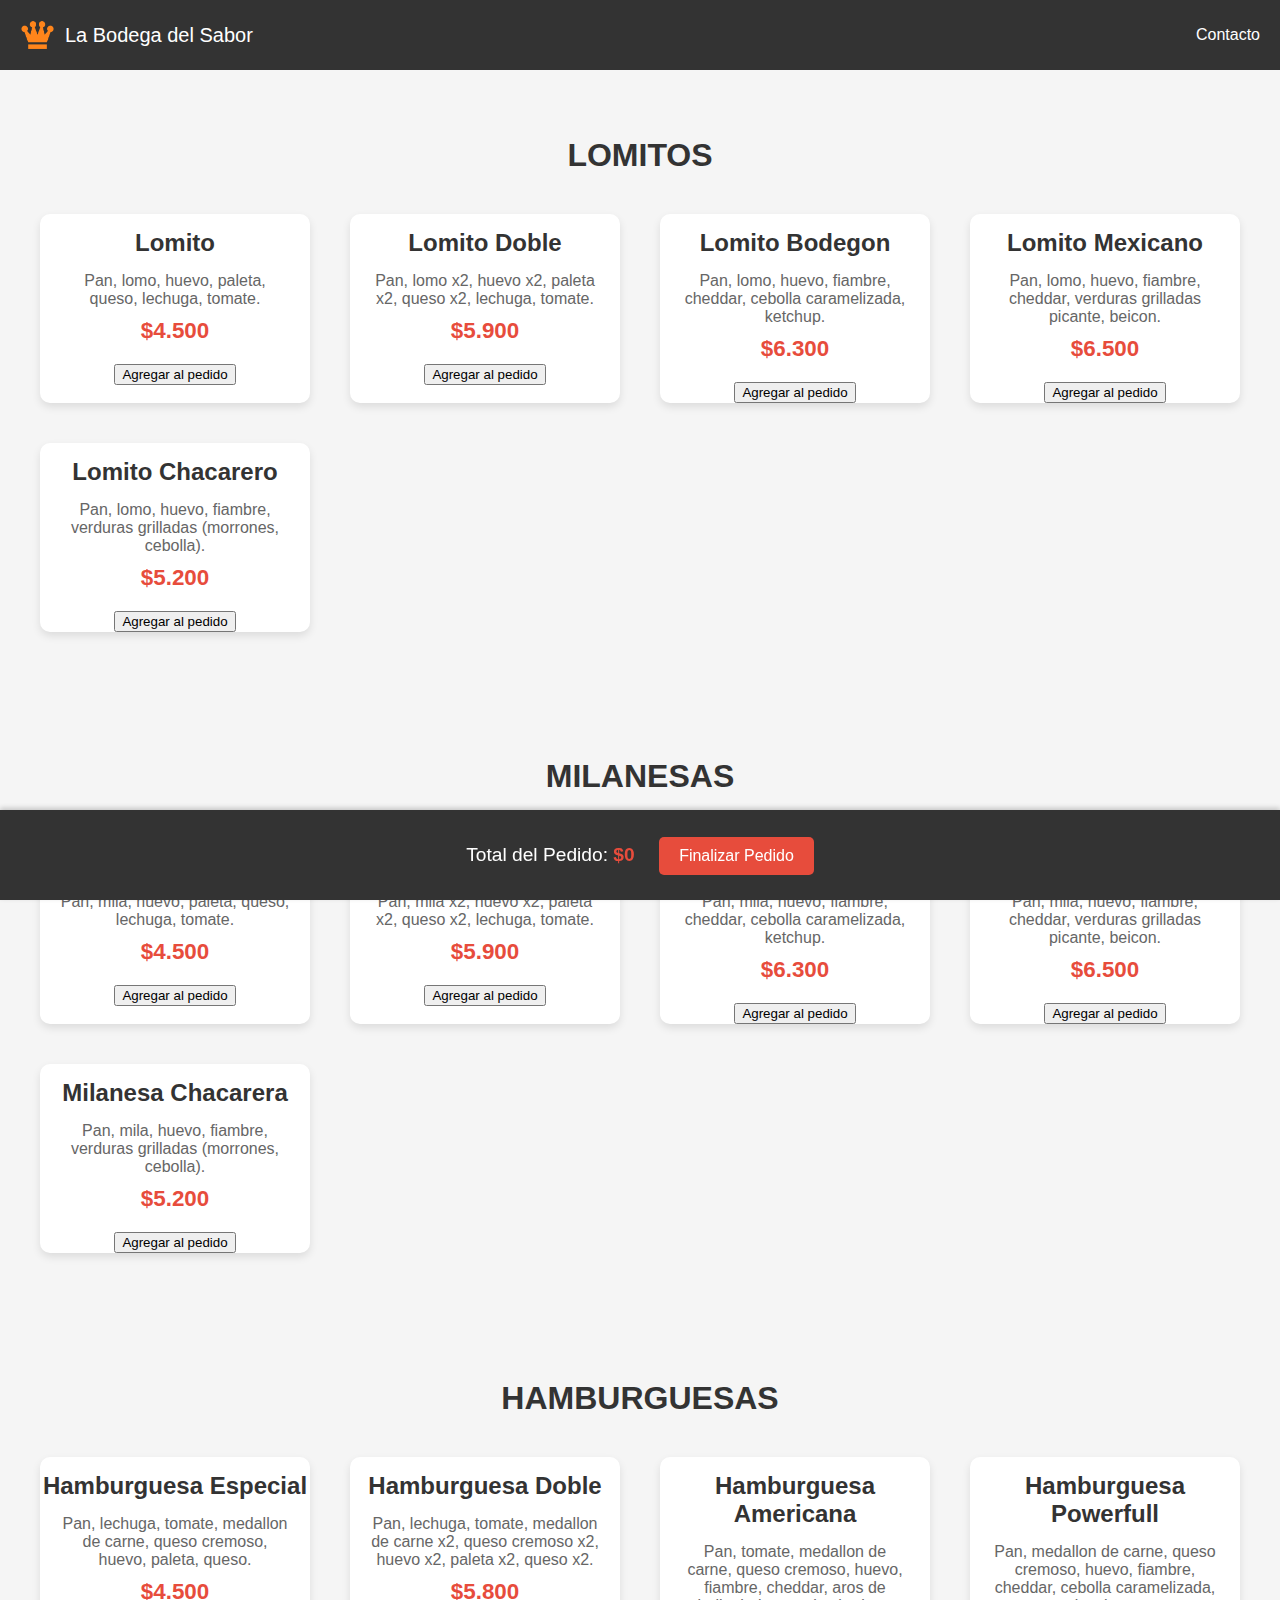
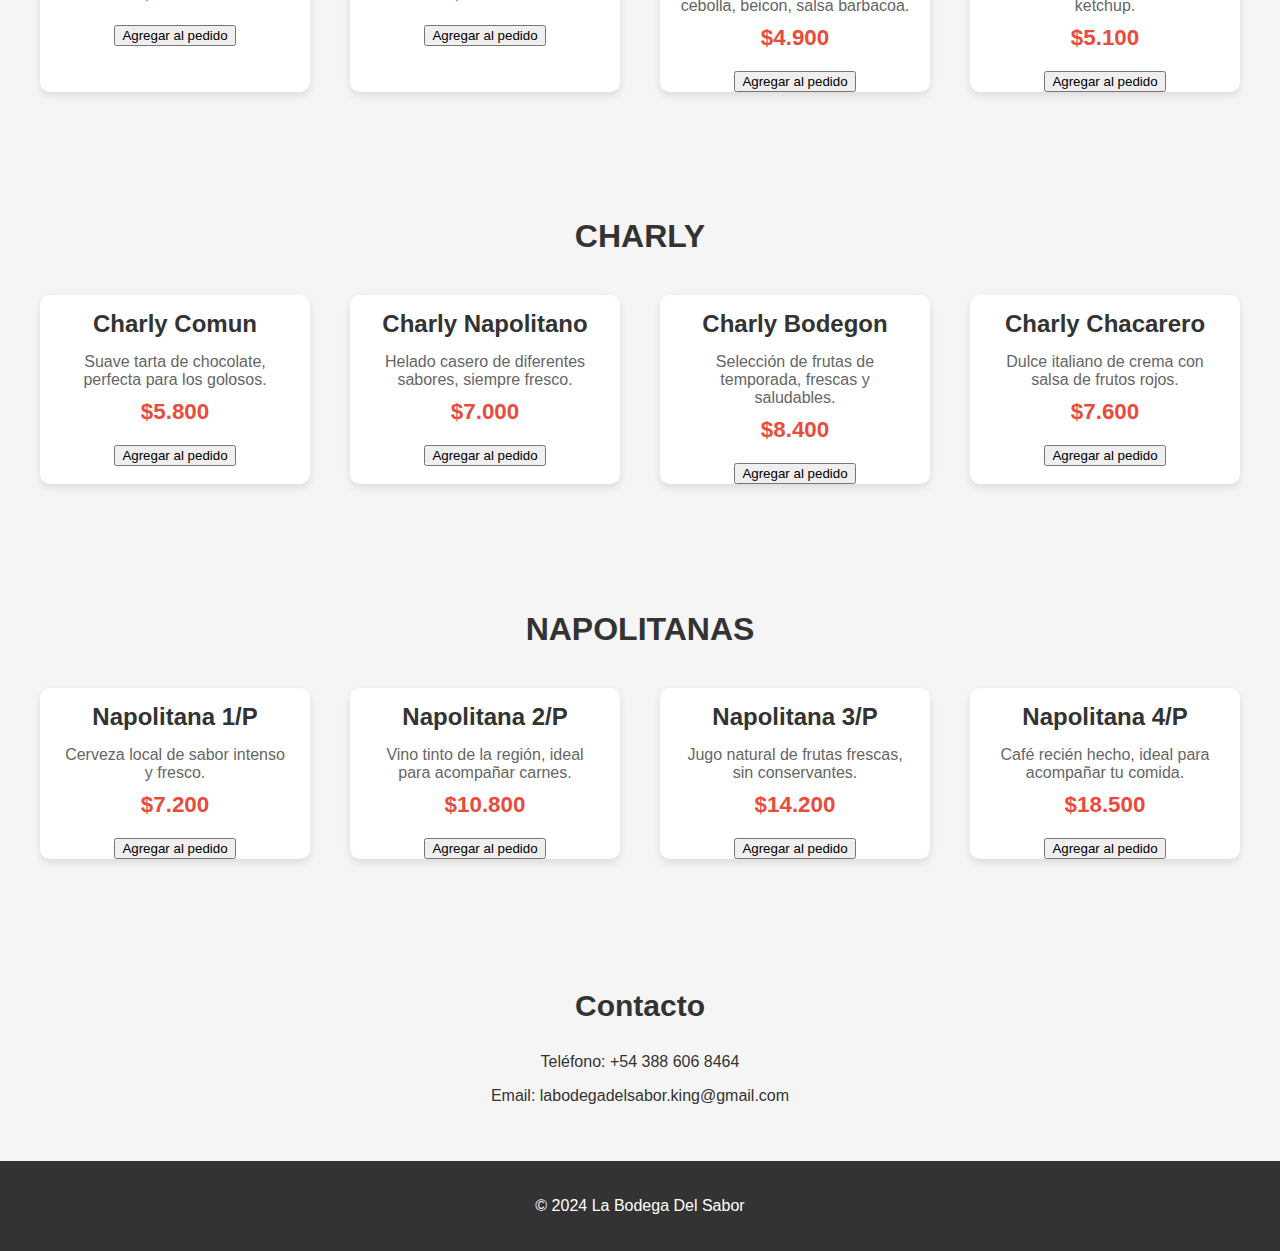
==== index.html @ e9a9b300 "Update index.html" ====
<!DOCTYPE html>
<html lang="es">
<head>
    <meta charset="UTF-8">
    <meta name="viewport" content="width=device-width, initial-scale=1.0">
    <title>La Bodega del Sabor</title>
    <link rel="stylesheet" href="styles.css">
    <link rel="icon" href="favicon-32x32.png" type="image/png">
</head>
<body>
    <header>
        <div style="display: flex; align-items: center;">
            <img src="logo.png" alt="Logo de La Bodega del Sabor" style="height: 30px; margin-right: 10px;">
            <span style="color: white; font-size: 20px;">La Bodega del Sabor</span>
        </div>
        <nav>
            <a href="#contacto">Contacto</a>
        </nav>
    </header>

    <section id="menu">
        <h2>LOMITOS</h2>
        <div class="menu-grid">
            <div class="menu-item">
                <a href="https://wa.link/ymgf7m" target="_blank">
                    <h3>Lomito</h3>
                    <p>Pan, lomo, huevo, paleta, queso, lechuga, tomate.</p>
                    <p class="price">$4.500</p>
                </a>
                <button class="add-to-order" data-price="4500">Agregar al pedido</button> <!-- Botón de agregar -->
            </div>
            <div class="menu-item">
                <a href="https://wa.link/ymgf7m" target="_blank">
                    <h3>Lomito Doble</h3>
                    <p>Pan, lomo x2, huevo x2, paleta x2, queso x2, lechuga, tomate.</p>
                    <p class="price">$5.900</p>
                </a>
                <button class="add-to-order" data-price="5900">Agregar al pedido</button> <!-- Botón de agregar -->
            </div>
            <div class="menu-item">
                <a href="https://wa.link/ymgf7m" target="_blank">
                    <h3>Lomito Bodegon</h3>
                    <p>Pan, lomo, huevo, fiambre, cheddar, cebolla caramelizada, ketchup.</p>
                    <p class="price">$6.300</p>
                </a>
                <button class="add-to-order" data-price="6300">Agregar al pedido</button> <!-- Botón de agregar -->
            </div>
            <div class="menu-item">
                <a href="https://wa.link/ymgf7m" target="_blank">
                    <h3>Lomito Mexicano</h3>
                    <p>Pan, lomo, huevo, fiambre, cheddar, verduras grilladas picante, beicon.</p>
                    <p class="price">$6.500</p>
                </a>
                <button class="add-to-order" data-price="6500">Agregar al pedido</button> <!-- Botón de agregar -->
            </div>
            <div class="menu-item">
                <a href="https://wa.link/ymgf7m" target="_blank">
                    <h3>Lomito Chacarero</h3>
                    <p>Pan, lomo, huevo, fiambre, verduras grilladas (morrones, cebolla).</p>
                    <p class="price">$5.200</p>
                </a>
                <button class="add-to-order" data-price="5200">Agregar al pedido</button> <!-- Botón de agregar -->
            </div>
        </div>
    </section>

    <section id="entrantes">
        <h2>MILANESAS</h2>
        <div class="menu-grid">
            <div class="menu-item">
                <a href="https://wa.link/ymgf7m" target="_blank">
                    <h3>Milanesa</h3>
                    <p>Pan, mila, huevo, paleta, queso, lechuga, tomate.</p>
                    <p class="price">$4.500</p>
                </a>
                <button class="add-to-order" data-price="4500">Agregar al pedido</button> <!-- Botón de agregar -->
            </div>
            <div class="menu-item">
                <a href="https://wa.link/ymgf7m" target="_blank">
                    <h3>Milanesa Doble</h3>
                    <p>Pan, mila x2, huevo x2, paleta x2, queso x2, lechuga, tomate.</p>
                    <p class="price">$5.900</p>
                </a>
                <button class="add-to-order" data-price="5900">Agregar al pedido</button> <!-- Botón de agregar -->
            </div>
            <div class="menu-item">
                <a href="https://wa.link/ymgf7m" target="_blank">
                    <h3>Milanesa Bodegon</h3>
                    <p>Pan, mila, huevo, fiambre, cheddar, cebolla caramelizada, ketchup.</p>
                    <p class="price">$6.300</p>
                </a>
                <button class="add-to-order" data-price="6300">Agregar al pedido</button> <!-- Botón de agregar -->
            </div>
            <div class="menu-item">
                <a href="https://wa.link/ymgf7m" target="_blank">
                    <h3>Milanesa Mexicana</h3>
                    <p>Pan, mila, huevo, fiambre, cheddar, verduras grilladas picante, beicon.</p>
                    <p class="price">$6.500</p>
                </a>
                <button class="add-to-order" data-price="6500">Agregar al pedido</button> <!-- Botón de agregar -->
            </div>
            <div class="menu-item">
                <a href="https://wa.link/ymgf7m" target="_blank">
                    <h3>Milanesa Chacarera</h3>
                    <p>Pan, mila, huevo, fiambre, verduras grilladas (morrones, cebolla).</p>
                    <p class="price">$5.200</p>
                </a>
                <button class="add-to-order" data-price="5200">Agregar al pedido</button> <!-- Botón de agregar -->
            </div>
        </div>
    </section>

    <section id="platos-principales">
        <h2>HAMBURGUESAS</h2>
        <div class="menu-grid">
            <div class="menu-item">
                <a href="https://wa.link/ymgf7m" target="_blank">
                    <h3>Hamburguesa Especial</h3>
                    <p>Pan, lechuga, tomate, medallon de carne, queso cremoso, huevo, paleta, queso.</p>
                    <p class="price">$4.500</p>
                </a>
                <button class="add-to-order" data-price="4500">Agregar al pedido</button> <!-- Botón de agregar -->
            </div>
            <div class="menu-item">
                <a href="https://wa.link/ymgf7m" target="_blank">
                    <h3>Hamburguesa Doble</h3>
                    <p>Pan, lechuga, tomate, medallon de carne x2, queso cremoso x2, huevo x2, paleta x2, queso x2.</p>
                    <p class="price">$5.800</p>
                </a>
                <button class="add-to-order" data-price="5800">Agregar al pedido</button> <!-- Botón de agregar -->
            </div>
            <div class="menu-item">
                <a href="https://wa.link/ymgf7m" target="_blank">
                    <h3>Hamburguesa Americana</h3>
                    <p>Pan, tomate, medallon de carne, queso cremoso, huevo, fiambre, cheddar, aros de cebolla, beicon, salsa barbacoa.</p>
                    <p class="price">$4.900</p>
                </a>
                <button class="add-to-order" data-price="4900">Agregar al pedido</button> <!-- Botón de agregar -->
            </div>
            <div class="menu-item">
                <a href="https://wa.link/ymgf7m" target="_blank">
                    <h3>Hamburguesa Powerfull</h3>
                    <p>Pan, medallon de carne, queso cremoso, huevo, fiambre, cheddar, cebolla caramelizada, ketchup.</p>
                    <p class="price">$5.100</p>
                </a>
                <button class="add-to-order" data-price="5100">Agregar al pedido</button> <!-- Botón de agregar -->
            </div>
        </div>
    </section>

    <section id="postres">
        <h2>CHARLY</h2>
        <div class="menu-grid">
            <div class="menu-item">
                <a href="https://wa.link/ymgf7m" target="_blank">
                    <h3>Charly Comun</h3>
                    <p>Suave tarta de chocolate, perfecta para los golosos.</p>
                    <p class="price">$5.800</p>
                </a>
                <button class="add-to-order" data-price="5800">Agregar al pedido</button> <!-- Botón de agregar -->
            </div>
            <div class="menu-item">
                <a href="https://wa.link/ymgf7m" target="_blank">
                    <h3>Charly Napolitano</h3>
                    <p>Helado casero de diferentes sabores, siempre fresco.</p>
                    <p class="price">$7.000</p>
                </a>
                <button class="add-to-order" data-price="7000">Agregar al pedido</button> <!-- Botón de agregar -->
            </div>
            <div class="menu-item">
                <a href="https://wa.link/ymgf7m" target="_blank">
                    <h3>Charly Bodegon</h3>
                    <p>Selección de frutas de temporada, frescas y saludables.</p>
                    <p class="price">$8.400</p>
                </a>
                <button class="add-to-order" data-price="8400">Agregar al pedido</button> <!-- Botón de agregar -->
            </div>
            <div class="menu-item">
                <a href="https://wa.link/ymgf7m" target="_blank">
                    <h3>Charly Chacarero</h3>
                    <p>Dulce italiano de crema con salsa de frutos rojos.</p>
                    <p class="price">$7.600</p>
                </a>
                <button class="add-to-order" data-price="7600">Agregar al pedido</button> <!-- Botón de agregar -->
            </div>
        </div>
    </section>

    <section id="bebidas">
        <h2>NAPOLITANAS</h2>
        <div class="menu-grid">
            <div class="menu-item">
                <a href="https://wa.link/ymgf7m" target="_blank">
                    <h3>Napolitana 1/P</h3>
                    <p>Cerveza local de sabor intenso y fresco.</p>
                    <p class="price">$7.200</p>
                </a>
                <button class="add-to-order" data-price="7200">Agregar al pedido</button> <!-- Botón de agregar -->
            </div>
            <div class="menu-item">
                <a href="https://wa.link/ymgf7m" target="_blank">
                    <h3>Napolitana 2/P</h3>
                    <p>Vino tinto de la región, ideal para acompañar carnes.</p>
                    <p class="price">$10.800</p>
                </a>
                <button class="add-to-order" data-price="10800">Agregar al pedido</button> <!-- Botón de agregar -->
            </div>
            <div class="menu-item">
                <a href="https://wa.link/ymgf7m" target="_blank">
                    <h3>Napolitana 3/P</h3>
                    <p>Jugo natural de frutas frescas, sin conservantes.</p>
                    <p class="price">$14.200</p>
                </a>
                <button class="add-to-order" data-price="14200">Agregar al pedido</button> <!-- Botón de agregar -->
            </div>
            <div class="menu-item">
                <a href="https://wa.link/ymgf7m" target="_blank">
                    <h3>Napolitana 4/P</h3>
                    <p>Café recién hecho, ideal para acompañar tu comida.</p>
                    <p class="price">$18.500</p>
                </a>
                <button class="add-to-order" data-price="18500">Agregar al pedido</button> <!-- Botón de agregar -->
            </div>
        </div>
    </section>

    <section class="contact-section" id="contacto">
        <h3 style="font-size: 30px;">Contacto</h3> <!-- Aumenté el tamaño aquí -->
        <p>Teléfono: <a href="tel:+543886068464">+54 388 606 8464</a></p>
        <p>Email: <a href="mailto:labodegadelsabor.king@gmail.com">labodegadelsabor.king@gmail.com</a></p>
    </section>
    
    <div id="order-bar">
    <p>Total del Pedido: <span id="order-total">$0</span></p>
    <button id="finalize-order">Finalizar Pedido</button>
</div>

    <footer>
        <p>&copy; 2024 La Bodega Del Sabor</p>
    </footer>

    <script>
    let total = 0; // Total inicial

    // Función para actualizar el total
    function updateTotal(amount) {
    total += amount;
    const orderTotal = document.getElementById('order-total');
    orderTotal.textContent = `$${total}`;
    
    // Agrega y remueve la clase highlight para la animación
    orderTotal.classList.add('highlight');
    setTimeout(() => {
        orderTotal.classList.remove('highlight');
    }, 500); // Duración de la animación
}

    // Escuchar clics en todos los botones de "Agregar al pedido"
    document.querySelectorAll('.add-to-order').forEach(button => {
        button.addEventListener('click', function() {
            const price = parseInt(this.getAttribute('data-price')); // Obtener el precio del producto
            updateTotal(price); // Actualizar el total
        });
    });

    // Finalizar pedido (redirigir a otra página o mostrar resumen)
    document.getElementById('finalize-order').addEventListener('click', function() {
        alert(`El total de tu pedido es $${total}. Redirigiendo a la página de finalización...`);
        // Aquí puedes redirigir a otra página para finalizar el pedido
        window.location.href = "finalizar_pedido.html"; // Redirige a la página de finalización
    });
</script>
</body>
</html>
---- styles.css ----
* {
    box-sizing: border-box; /* Incluye padding y margen en el ancho total */
}

body {
    font-family: 'Helvetica Neue', sans-serif;
    background-color: #f5f5f5;
    color: #333;
    margin: 0;
    padding: 0;
    overflow-x: hidden; /* Evita el desplazamiento horizontal */
}

header {
    display: flex;
    justify-content: space-between;
    align-items: center;
    background-color: #333;
    padding: 20px;
    color: #fff;
}

header .logo img {
    height: 60px;
}

nav a {
    color: white !important; 
    text-decoration: none;
}

nav ul {
    list-style: none;
    margin: 0;
    padding: 0;
}

nav ul li {
    display: inline;
    margin-left: 20px;
}

nav ul li a {
    color: white !important; 
    text-decoration: none; 
    font-size: 1.2em;
}

section {
    padding: 40px 20px;
    text-align: center;
}

a {
    color: #333 !important;
    text-decoration: none; 
}

h2 {
    font-size: 2em;
    margin-bottom: 20px;
    color: #333;
    text-transform: uppercase;
}

.menu-grid {
    display: grid;
    grid-template-columns: repeat(auto-fit, minmax(250px, 1fr));
    gap: 40px;
    padding: 20px;
}

.menu-item {
    background-color: #fff;
    border-radius: 10px;
    box-shadow: 0 4px 8px rgba(0, 0, 0, 0.1);
    overflow: hidden;
    transition: transform 0.3s;
}

.menu-item:hover {
    transform: translateY(-10px);
}

.menu-item img {
    max-width: 100%; /* Asegura que las imágenes no excedan el ancho de su contenedor */
    height: auto; /* Mantiene la proporción */
}

.menu-item h3 {
    font-size: 1.5em;
    margin: 15px 0;
    color: #333;
}

.menu-item p {
    font-size: 1em;
    color: #666;
    margin: 10px 20px;
}

.menu-item .price {
    font-size: 1.4em;
    font-weight: bold;
    color: #e74c3c;
    margin-bottom: 20px;
}

footer {
    background-color: #333;
    color: #fff;
    text-align: center;
    padding: 20px;
    position: relative;
    bottom: 0;
    width: 100%;
}

#order-bar {
    position: fixed;
    bottom: 0;
    left: 0;
    right: 0;
    background-color: #333;
    color: white;
    padding: 15px;
    text-align: center;
    box-shadow: 0 -2px 5px rgba(0, 0, 0, 0.2);
    z-index: 1000; /* Asegura que esté siempre visible */
}

#order-bar p {
    display: inline-block;
    margin-right: 20px;
    font-size: 1.2em;
}

#order-total {
    font-weight: bold;
    color: #e74c3c;
}

#finalize-order {
    background-color: #e74c3c;
    color: white;
    padding: 10px 20px;
    border: none;
    border-radius: 5px;
    cursor: pointer;
    font-size: 1em;
}

#finalize-order:hover {
    background-color: #c0392b;
}
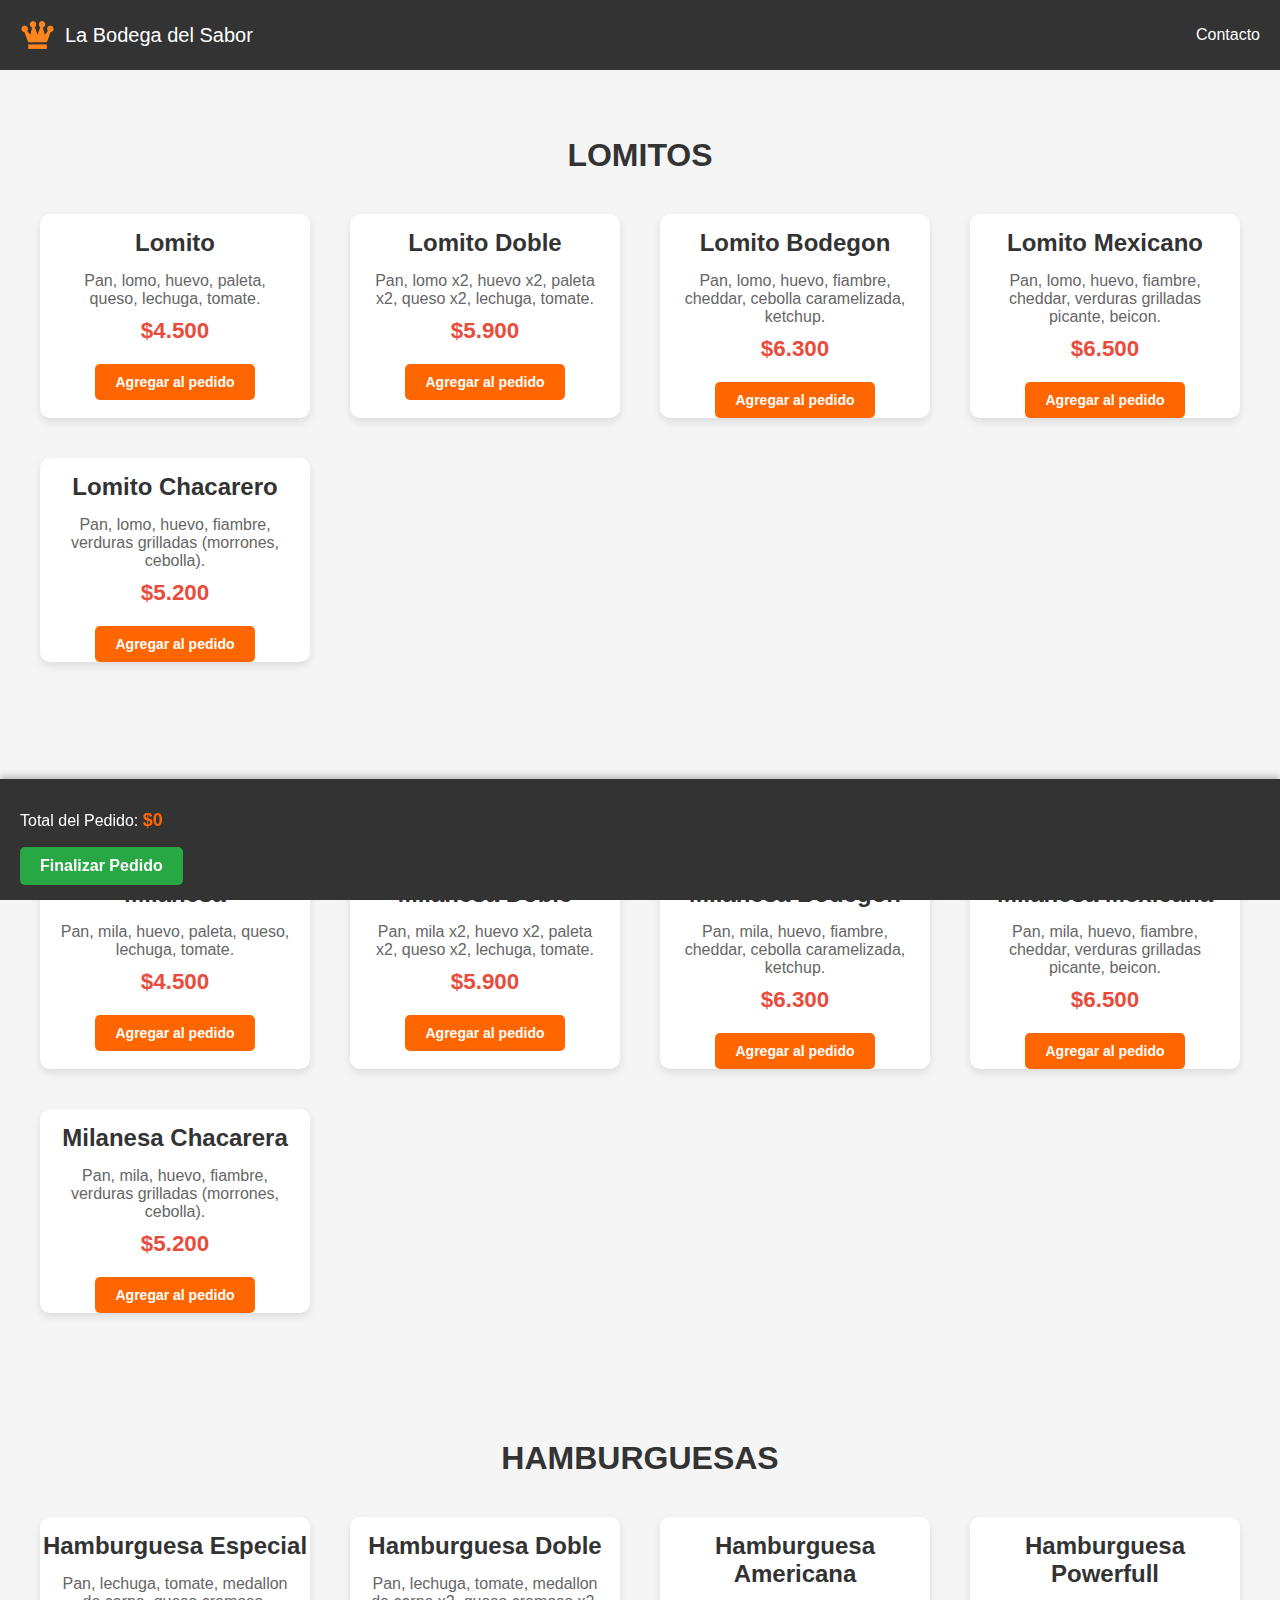
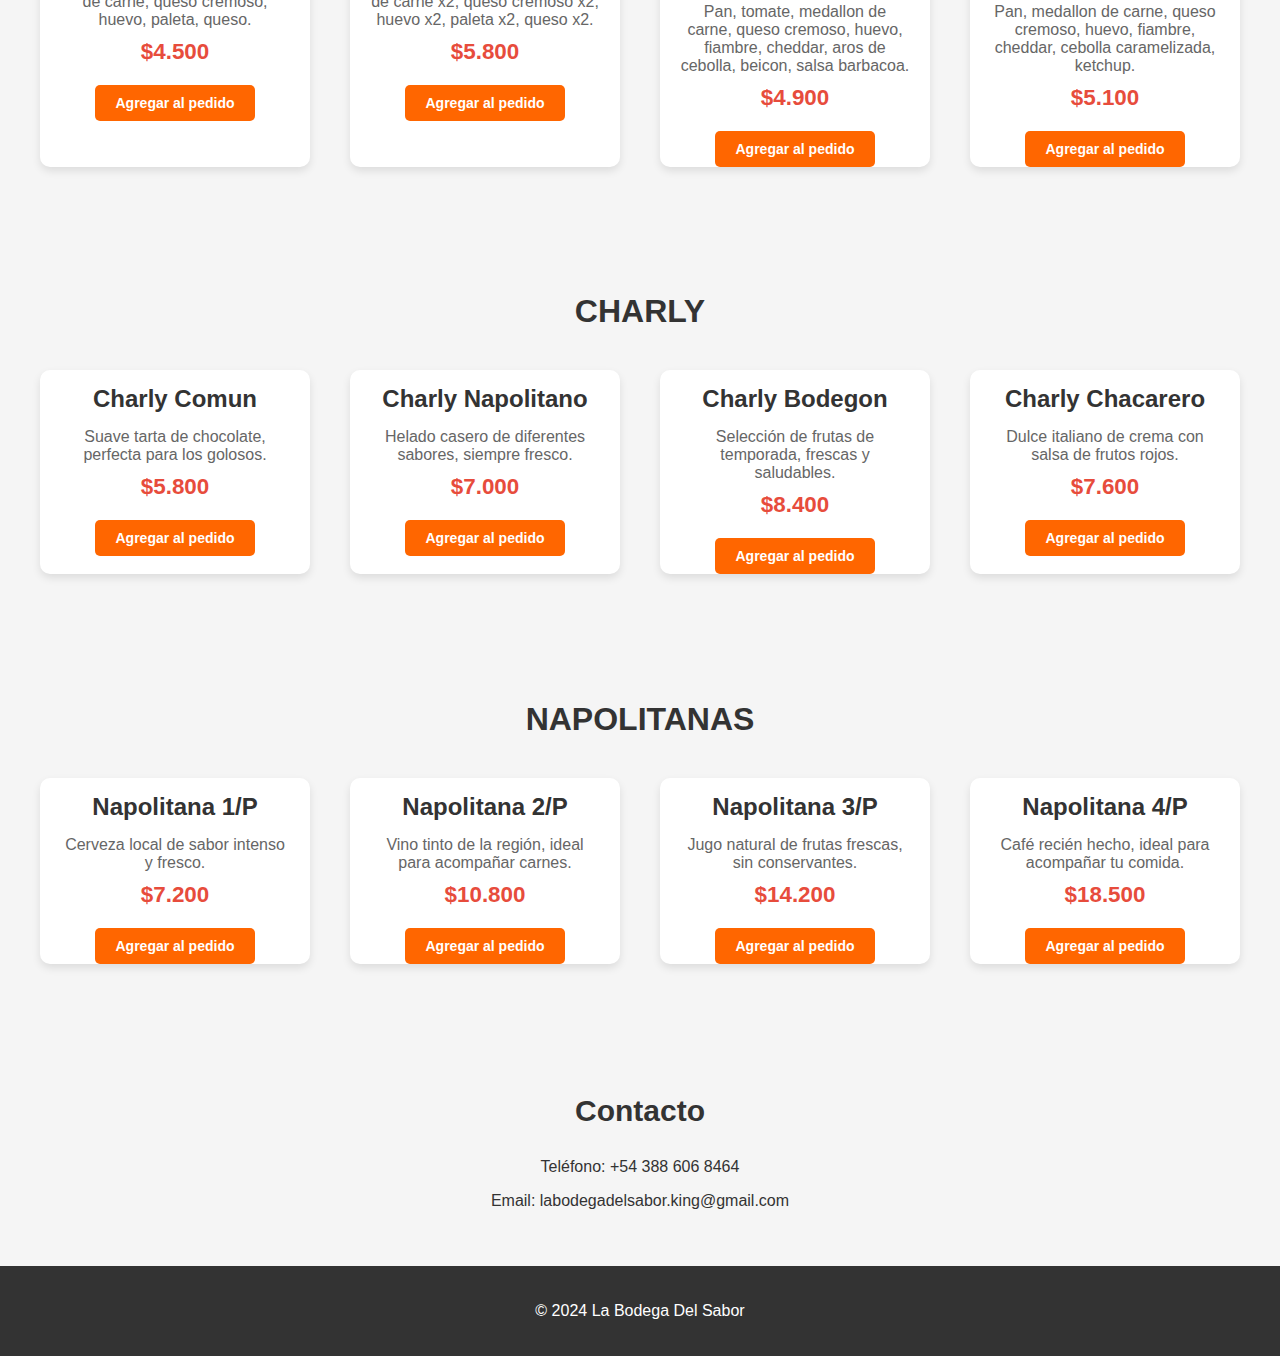
==== commit 6a5f16f1: "Update index.html" ====
--- a/index.html
+++ b/index.html
@@ -230,45 +230,85 @@
         <p>Email: <a href="mailto:labodegadelsabor.king@gmail.com">labodegadelsabor.king@gmail.com</a></p>
     </section>
     
+    <!-- Cuadro de resumen de pedido -->
     <div id="order-bar">
-    <p>Total del Pedido: <span id="order-total">$0</span></p>
-    <button id="finalize-order">Finalizar Pedido</button>
-</div>
+        <div id="order-summary">
+            <p>Total del Pedido: <span id="order-total">$0</span></p>
+            <button id="finalize-order">Finalizar Pedido</button>
+        </div>
+        <div id="order-details">
+            <ul id="order-items"></ul>
+        </div>
+    </div>
 
     <footer>
         <p>&copy; 2024 La Bodega Del Sabor</p>
     </footer>
 
     <script>
-    let total = 0; // Total inicial
-
-    // Función para actualizar el total
-    function updateTotal(amount) {
-    total += amount;
-    const orderTotal = document.getElementById('order-total');
-    orderTotal.textContent = `$${total}`;
-    
-    // Agrega y remueve la clase highlight para la animación
-    orderTotal.classList.add('highlight');
-    setTimeout(() => {
-        orderTotal.classList.remove('highlight');
-    }, 500); // Duración de la animación
-}
-
-    // Escuchar clics en todos los botones de "Agregar al pedido"
-    document.querySelectorAll('.add-to-order').forEach(button => {
-        button.addEventListener('click', function() {
-            const price = parseInt(this.getAttribute('data-price')); // Obtener el precio del producto
-            updateTotal(price); // Actualizar el total
+    let total = 0;
+        let orderItems = [];
+
+        function updateTotal() {
+            const orderTotal = document.getElementById('order-total');
+            orderTotal.textContent = `$${total}`;
+            orderTotal.classList.add('highlight');
+            setTimeout(() => {
+                orderTotal.classList.remove('highlight');
+            }, 500);
+        }
+
+        function addItemToOrder(name, price) {
+            const item = { name, price };
+            orderItems.push(item);
+            total += price;
+            updateTotal();
+            renderOrderItems();
+        }
+
+        function renderOrderItems() {
+            const orderList = document.getElementById('order-items');
+            orderList.innerHTML = '';
+            orderItems.forEach((item, index) => {
+                const listItem = document.createElement('li');
+                listItem.textContent = `${item.name} - $${item.price}`;
+                
+                const removeButton = document.createElement('button');
+                removeButton.textContent = 'Eliminar';
+                removeButton.className = 'remove-item';
+                removeButton.addEventListener('click', () => {
+                    removeItemFromOrder(index);
+                });
+
+                listItem.appendChild(removeButton);
+                orderList.appendChild(listItem);
+            });
+        }
+
+        function removeItemFromOrder(index) {
+            const removedItem = orderItems.splice(index, 1)[0];
+            total -= removedItem.price;
+            updateTotal();
+            renderOrderItems();
+        }
+
+        document.querySelectorAll('.add-to-order').forEach(button => {
+            button.addEventListener('click', function() {
+                const name = this.getAttribute('data-name');
+                const price = parseInt(this.getAttribute('data-price'));
+                addItemToOrder(name, price);
+            });
         });
-    });
-
-    // Finalizar pedido (redirigir a otra página o mostrar resumen)
-    document.getElementById('finalize-order').addEventListener('click', function() {
-        alert(`El total de tu pedido es $${total}. Redirigiendo a la página de finalización...`);
-        // Aquí puedes redirigir a otra página para finalizar el pedido
-        window.location.href = "finalizar_pedido.html"; // Redirige a la página de finalización
-    });
+
+        const orderBar = document.getElementById('order-bar');
+        orderBar.addEventListener('click', function() {
+            orderBar.classList.toggle('expanded');
+        });
+
+        document.getElementById('finalize-order').addEventListener('click', function() {
+            alert(`El total de tu pedido es $${total}. Redirigiendo a la página de finalización...`);
+            window.location.href = "finalizar_pedido.html";
+        });
 </script>
 </body>
 </html>
--- a/styles.css
+++ b/styles.css
@@ -119,37 +119,64 @@
 #order-bar {
     position: fixed;
     bottom: 0;
-    left: 0;
-    right: 0;
-    background-color: #333;
-    color: white;
-    padding: 15px;
-    text-align: center;
-    box-shadow: 0 -2px 5px rgba(0, 0, 0, 0.2);
-    z-index: 1000; /* Asegura que esté siempre visible */
-}
-
-#order-bar p {
-    display: inline-block;
-    margin-right: 20px;
-    font-size: 1.2em;
+    width: 100%;
+    background-color: #333; /* Fondo oscuro */
+    color: #fff; /* Texto claro */
+    display: flex;
+    justify-content: space-between;
+    align-items: center;
+    padding: 15px 20px;
+    font-size: 16px;
+    box-shadow: 0 -4px 6px rgba(0, 0, 0, 0.2);
+    z-index: 1000;
 }
 
 #order-total {
     font-weight: bold;
-    color: #e74c3c;
+    font-size: 18px;
+    color: #ff6600; /* Color llamativo */
 }
 
 #finalize-order {
-    background-color: #e74c3c;
+    background-color: #28a745; /* Color verde para indicar acción positiva */
     color: white;
+    border: none;
     padding: 10px 20px;
-    border: none;
+    font-size: 16px;
+    font-weight: bold;
     border-radius: 5px;
     cursor: pointer;
-    font-size: 1em;
+    transition: background-color 0.3s ease, transform 0.2s ease;
 }
 
 #finalize-order:hover {
-    background-color: #c0392b;
+    background-color: #218838; /* Más oscuro en hover */
+    transform: scale(1.05);
 }
+
+#finalize-order:active {
+    background-color: #1e7e34;
+    transform: scale(1);
+}
+
+.add-to-order {
+    background-color: #ff6600; /* Color atractivo y llamativo */
+    color: white;
+    border: none;
+    padding: 10px 20px;
+    font-size: 14px;
+    font-weight: bold;
+    border-radius: 5px;
+    cursor: pointer;
+    transition: background-color 0.3s ease, transform 0.2s ease;
+}
+
+.add-to-order:hover {
+    background-color: #ff4500; /* Color de hover */
+    transform: scale(1.05); /* Aumenta ligeramente el tamaño al pasar el mouse */
+}
+
+.add-to-order:active {
+    background-color: #e04e00; /* Color cuando está presionado */
+    transform: scale(1); /* Retorna al tamaño original */
+}
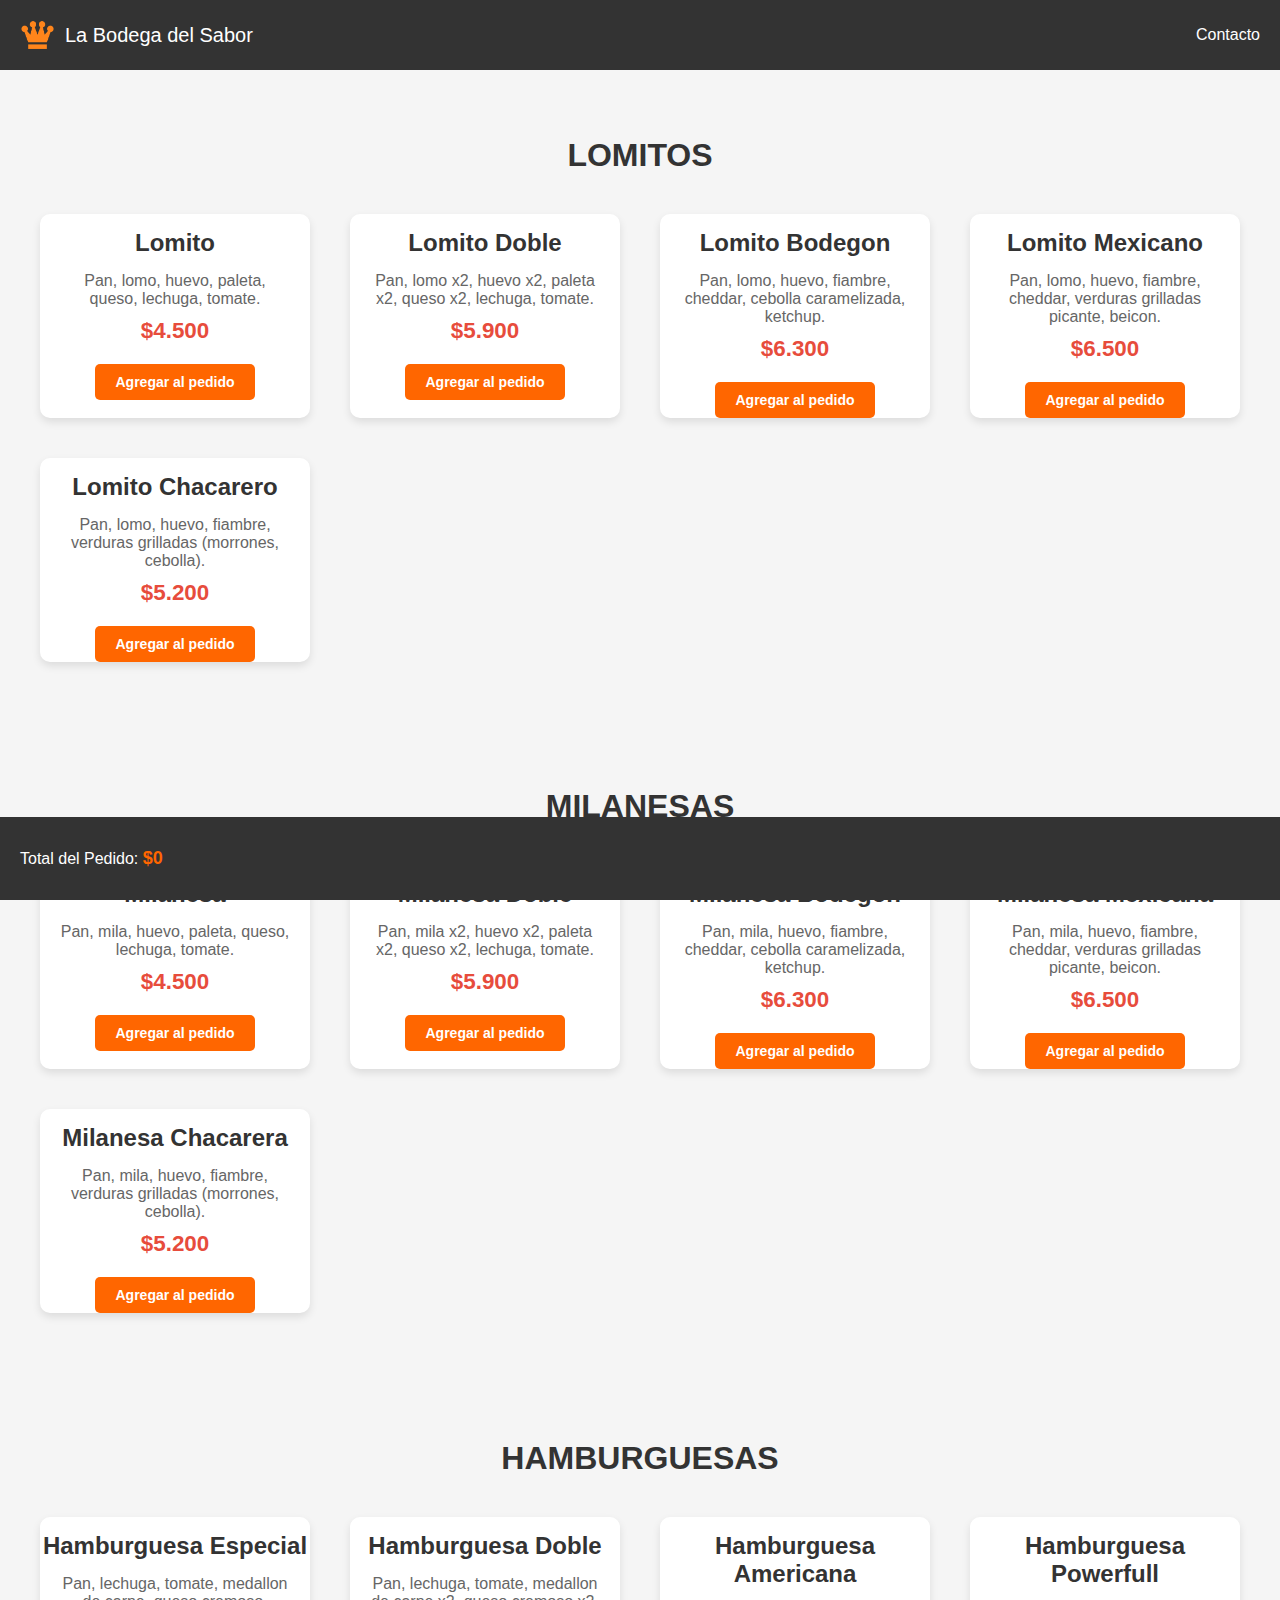
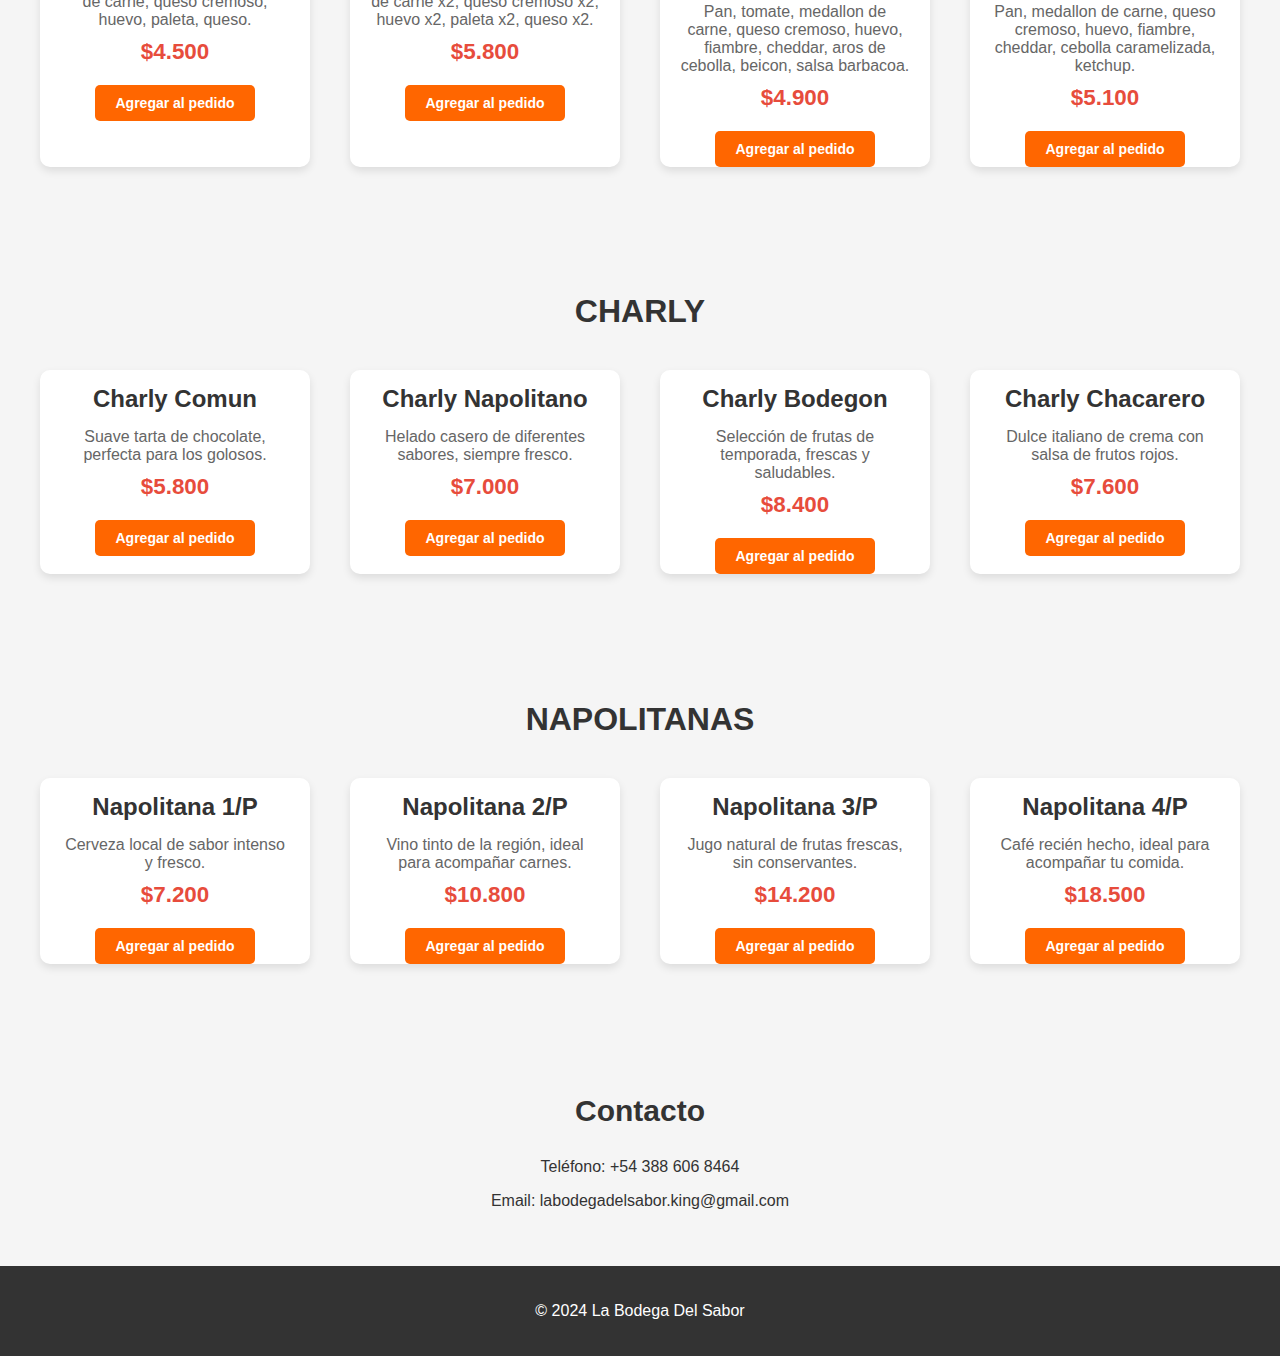
==== commit 86d85e32: "Update index.html" ====
--- a/index.html
+++ b/index.html
@@ -234,7 +234,6 @@
     <div id="order-bar">
         <div id="order-summary">
             <p>Total del Pedido: <span id="order-total">$0</span></p>
-            <button id="finalize-order">Finalizar Pedido</button>
         </div>
         <div id="order-details">
             <ul id="order-items"></ul>
@@ -250,12 +249,7 @@
         let orderItems = [];
 
         function updateTotal() {
-            const orderTotal = document.getElementById('order-total');
-            orderTotal.textContent = `$${total}`;
-            orderTotal.classList.add('highlight');
-            setTimeout(() => {
-                orderTotal.classList.remove('highlight');
-            }, 500);
+            document.getElementById('order-total').textContent = `$${total}`;
         }
 
         function addItemToOrder(name, price) {
@@ -304,11 +298,6 @@
         orderBar.addEventListener('click', function() {
             orderBar.classList.toggle('expanded');
         });
-
-        document.getElementById('finalize-order').addEventListener('click', function() {
-            alert(`El total de tu pedido es $${total}. Redirigiendo a la página de finalización...`);
-            window.location.href = "finalizar_pedido.html";
-        });
 </script>
 </body>
 </html>
--- a/styles.css
+++ b/styles.css
@@ -116,29 +116,34 @@
     width: 100%;
 }
 
+/* Estilo para el cuadro de resumen de pedido */
 #order-bar {
     position: fixed;
     bottom: 0;
     width: 100%;
-    background-color: #333; /* Fondo oscuro */
-    color: #fff; /* Texto claro */
+    background-color: #333;
+    color: #fff;
+    font-size: 16px;
+    z-index: 1000;
+    transition: height 0.3s ease;
+    cursor: pointer;
+}
+
+#order-summary {
     display: flex;
     justify-content: space-between;
     align-items: center;
     padding: 15px 20px;
-    font-size: 16px;
-    box-shadow: 0 -4px 6px rgba(0, 0, 0, 0.2);
-    z-index: 1000;
 }
 
 #order-total {
     font-weight: bold;
     font-size: 18px;
-    color: #ff6600; /* Color llamativo */
+    color: #ff6600;
 }
 
 #finalize-order {
-    background-color: #28a745; /* Color verde para indicar acción positiva */
+    background-color: #28a745;
     color: white;
     border: none;
     padding: 10px 20px;
@@ -150,7 +155,7 @@
 }
 
 #finalize-order:hover {
-    background-color: #218838; /* Más oscuro en hover */
+    background-color: #218838;
     transform: scale(1.05);
 }
 
@@ -159,8 +164,49 @@
     transform: scale(1);
 }
 
+#order-details {
+    display: none;
+    padding: 10px 20px;
+}
+
+#order-items {
+    list-style: none;
+    padding: 0;
+    margin: 0;
+}
+
+.remove-item {
+    margin-left: 10px;
+    background: #ff4500;
+    border: none;
+    color: white;
+    padding: 2px 6px;
+    border-radius: 3px;
+    cursor: pointer;
+}
+
+#order-bar.expanded {
+    height: 300px;
+    cursor: default;
+}
+
+#order-bar.expanded #order-details {
+    display: block;
+}
+
+/* Efecto de animación al actualizar el total */
+@keyframes highlight {
+    0% { color: #ff6600; transform: scale(1); }
+    50% { color: #ffcc00; transform: scale(1.1); }
+    100% { color: #ff6600; transform: scale(1); }
+}
+
+.highlight {
+    animation: highlight 0.5s ease;
+}
+/* Estilo para el botón de agregar al pedido */
 .add-to-order {
-    background-color: #ff6600; /* Color atractivo y llamativo */
+    background-color: #ff6600;
     color: white;
     border: none;
     padding: 10px 20px;
@@ -172,11 +218,11 @@
 }
 
 .add-to-order:hover {
-    background-color: #ff4500; /* Color de hover */
-    transform: scale(1.05); /* Aumenta ligeramente el tamaño al pasar el mouse */
+    background-color: #ff4500;
+    transform: scale(1.05);
 }
 
 .add-to-order:active {
-    background-color: #e04e00; /* Color cuando está presionado */
-    transform: scale(1); /* Retorna al tamaño original */
-}
+    background-color: #e04e00;
+    transform: scale(1);
+}
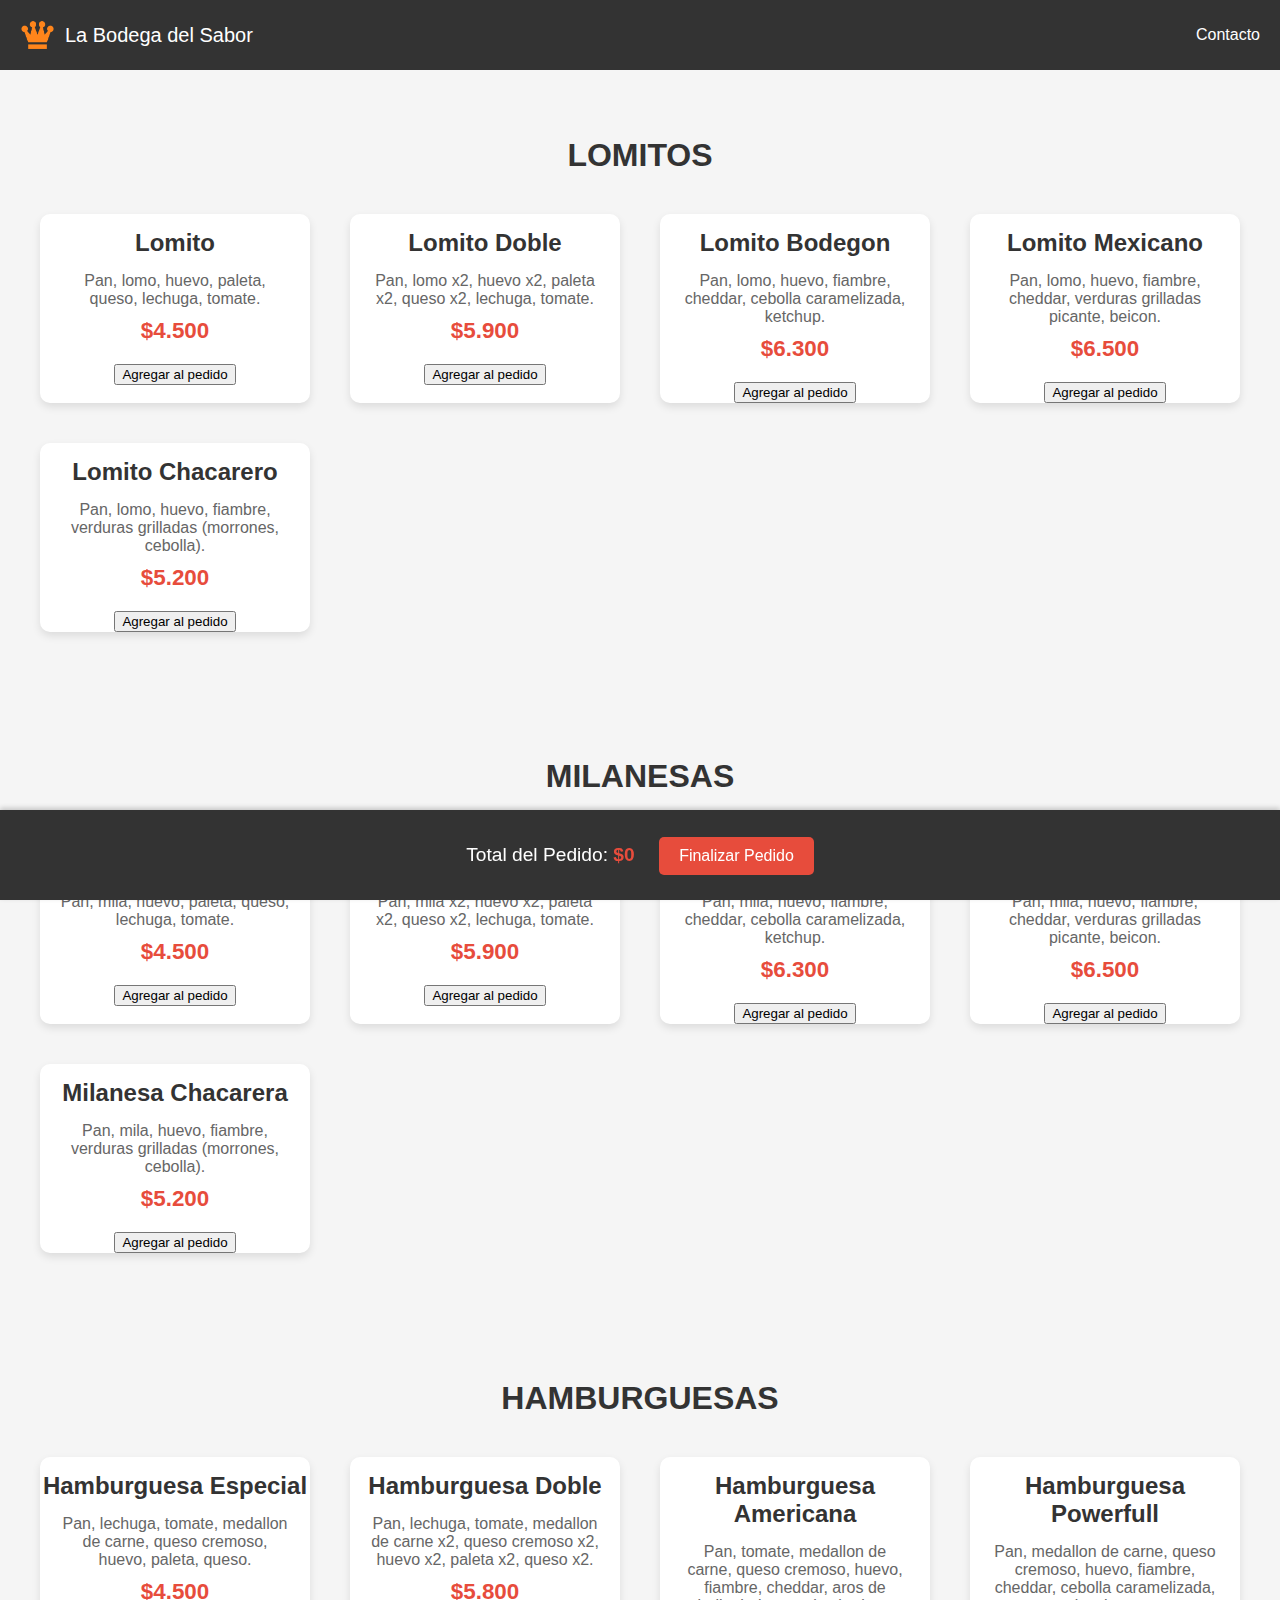
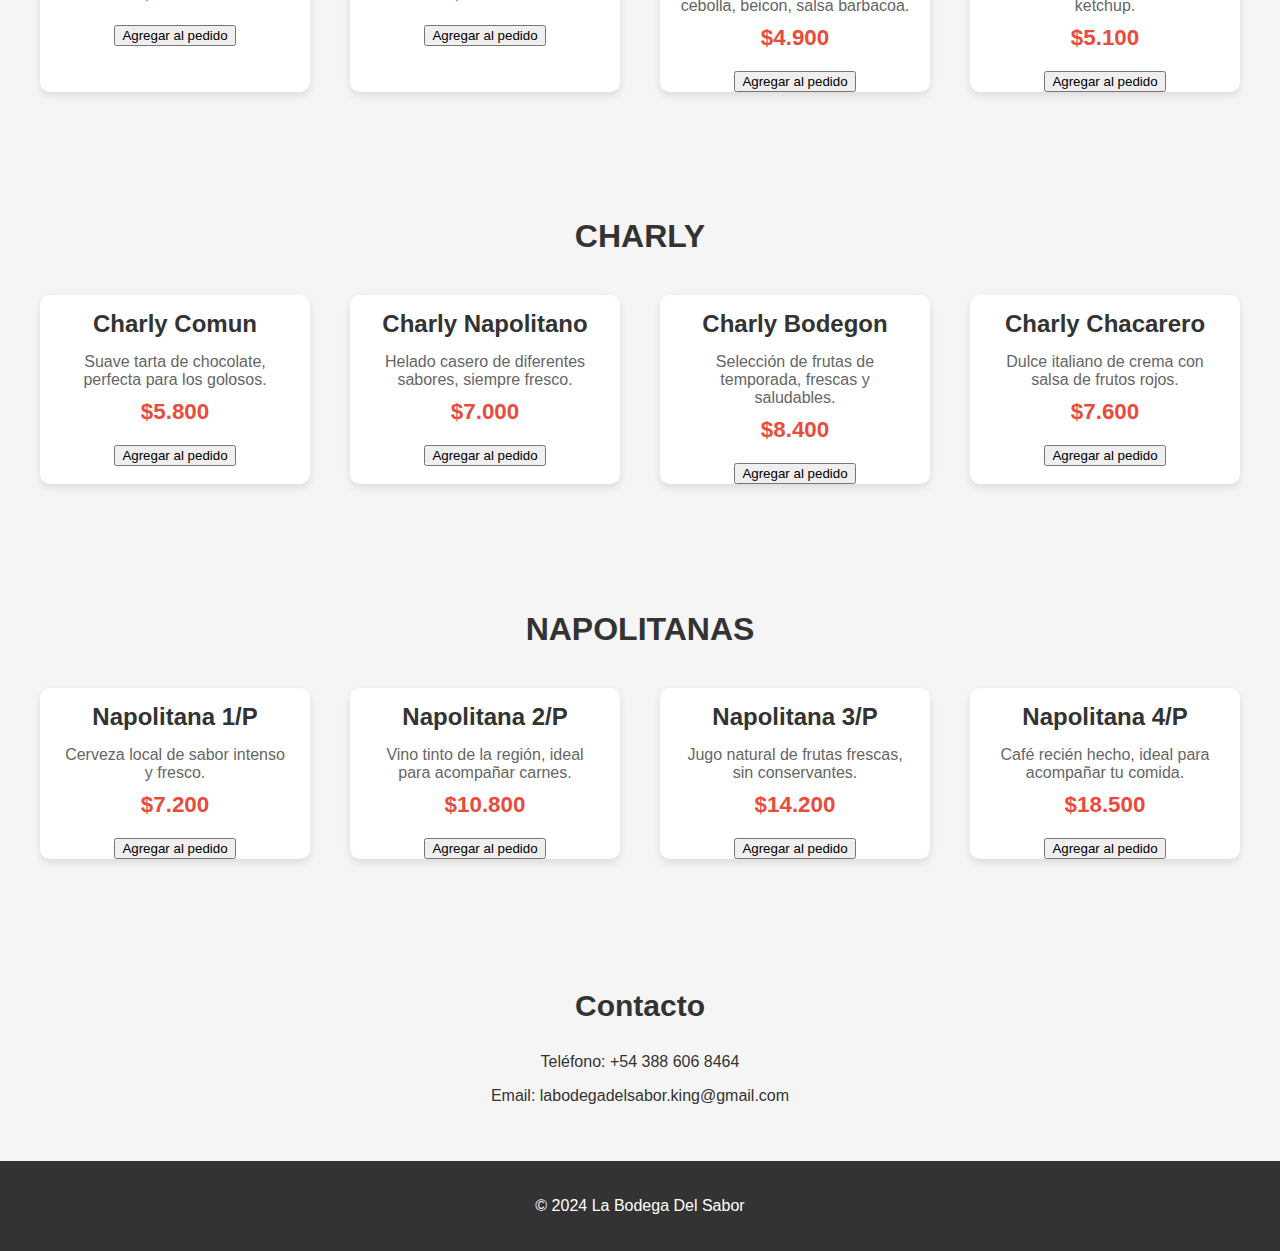
==== commit 4fc9a9e4: "Update index.html" ====
--- a/index.html
+++ b/index.html
@@ -230,74 +230,38 @@
         <p>Email: <a href="mailto:labodegadelsabor.king@gmail.com">labodegadelsabor.king@gmail.com</a></p>
     </section>
     
-    <!-- Cuadro de resumen de pedido -->
     <div id="order-bar">
-        <div id="order-summary">
-            <p>Total del Pedido: <span id="order-total">$0</span></p>
-        </div>
-        <div id="order-details">
-            <ul id="order-items"></ul>
-        </div>
-    </div>
+    <p>Total del Pedido: <span id="order-total">$0</span></p>
+    <button id="finalize-order">Finalizar Pedido</button>
+</div>
 
     <footer>
         <p>&copy; 2024 La Bodega Del Sabor</p>
     </footer>
 
     <script>
-    let total = 0;
-        let orderItems = [];
-
-        function updateTotal() {
-            document.getElementById('order-total').textContent = `$${total}`;
-        }
-
-        function addItemToOrder(name, price) {
-            const item = { name, price };
-            orderItems.push(item);
-            total += price;
-            updateTotal();
-            renderOrderItems();
-        }
-
-        function renderOrderItems() {
-            const orderList = document.getElementById('order-items');
-            orderList.innerHTML = '';
-            orderItems.forEach((item, index) => {
-                const listItem = document.createElement('li');
-                listItem.textContent = `${item.name} - $${item.price}`;
-                
-                const removeButton = document.createElement('button');
-                removeButton.textContent = 'Eliminar';
-                removeButton.className = 'remove-item';
-                removeButton.addEventListener('click', () => {
-                    removeItemFromOrder(index);
-                });
-
-                listItem.appendChild(removeButton);
-                orderList.appendChild(listItem);
-            });
-        }
-
-        function removeItemFromOrder(index) {
-            const removedItem = orderItems.splice(index, 1)[0];
-            total -= removedItem.price;
-            updateTotal();
-            renderOrderItems();
-        }
-
-        document.querySelectorAll('.add-to-order').forEach(button => {
-            button.addEventListener('click', function() {
-                const name = this.getAttribute('data-name');
-                const price = parseInt(this.getAttribute('data-price'));
-                addItemToOrder(name, price);
-            });
+    let total = 0; // Total inicial
+
+    // Función para actualizar el total
+    function updateTotal(amount) {
+        total += amount;
+        document.getElementById('order-total').textContent = $${total};
+    }
+
+    // Escuchar clics en todos los botones de "Agregar al pedido"
+    document.querySelectorAll('.add-to-order').forEach(button => {
+        button.addEventListener('click', function() {
+            const price = parseInt(this.getAttribute('data-price')); // Obtener el precio del producto
+            updateTotal(price); // Actualizar el total
         });
-
-        const orderBar = document.getElementById('order-bar');
-        orderBar.addEventListener('click', function() {
-            orderBar.classList.toggle('expanded');
-        });
+    });
+
+    // Finalizar pedido (redirigir a otra página o mostrar resumen)
+    document.getElementById('finalize-order').addEventListener('click', function() {
+        alert(El total de tu pedido es $${total}. Redirigiendo a la página de finalización...);
+        // Aquí puedes redirigir a otra página para finalizar el pedido
+        window.location.href = "finalizar_pedido.html"; // Redirige a la página de finalización
+    });
 </script>
 </body>
 </html>
--- a/styles.css
+++ b/styles.css
@@ -116,113 +116,40 @@
     width: 100%;
 }
 
-/* Estilo para el cuadro de resumen de pedido */
 #order-bar {
     position: fixed;
     bottom: 0;
-    width: 100%;
+    left: 0;
+    right: 0;
     background-color: #333;
-    color: #fff;
-    font-size: 16px;
-    z-index: 1000;
-    transition: height 0.3s ease;
-    cursor: pointer;
+    color: white;
+    padding: 15px;
+    text-align: center;
+    box-shadow: 0 -2px 5px rgba(0, 0, 0, 0.2);
+    z-index: 1000; /* Asegura que esté siempre visible */
 }
 
-#order-summary {
-    display: flex;
-    justify-content: space-between;
-    align-items: center;
-    padding: 15px 20px;
+#order-bar p {
+    display: inline-block;
+    margin-right: 20px;
+    font-size: 1.2em;
 }
 
 #order-total {
     font-weight: bold;
-    font-size: 18px;
-    color: #ff6600;
+    color: #e74c3c;
 }
 
 #finalize-order {
-    background-color: #28a745;
+    background-color: #e74c3c;
     color: white;
+    padding: 10px 20px;
     border: none;
-    padding: 10px 20px;
-    font-size: 16px;
-    font-weight: bold;
     border-radius: 5px;
     cursor: pointer;
-    transition: background-color 0.3s ease, transform 0.2s ease;
+    font-size: 1em;
 }
 
 #finalize-order:hover {
-    background-color: #218838;
-    transform: scale(1.05);
+    background-color: #c0392b;
 }
-
-#finalize-order:active {
-    background-color: #1e7e34;
-    transform: scale(1);
-}
-
-#order-details {
-    display: none;
-    padding: 10px 20px;
-}
-
-#order-items {
-    list-style: none;
-    padding: 0;
-    margin: 0;
-}
-
-.remove-item {
-    margin-left: 10px;
-    background: #ff4500;
-    border: none;
-    color: white;
-    padding: 2px 6px;
-    border-radius: 3px;
-    cursor: pointer;
-}
-
-#order-bar.expanded {
-    height: 300px;
-    cursor: default;
-}
-
-#order-bar.expanded #order-details {
-    display: block;
-}
-
-/* Efecto de animación al actualizar el total */
-@keyframes highlight {
-    0% { color: #ff6600; transform: scale(1); }
-    50% { color: #ffcc00; transform: scale(1.1); }
-    100% { color: #ff6600; transform: scale(1); }
-}
-
-.highlight {
-    animation: highlight 0.5s ease;
-}
-/* Estilo para el botón de agregar al pedido */
-.add-to-order {
-    background-color: #ff6600;
-    color: white;
-    border: none;
-    padding: 10px 20px;
-    font-size: 14px;
-    font-weight: bold;
-    border-radius: 5px;
-    cursor: pointer;
-    transition: background-color 0.3s ease, transform 0.2s ease;
-}
-
-.add-to-order:hover {
-    background-color: #ff4500;
-    transform: scale(1.05);
-}
-
-.add-to-order:active {
-    background-color: #e04e00;
-    transform: scale(1);
-}
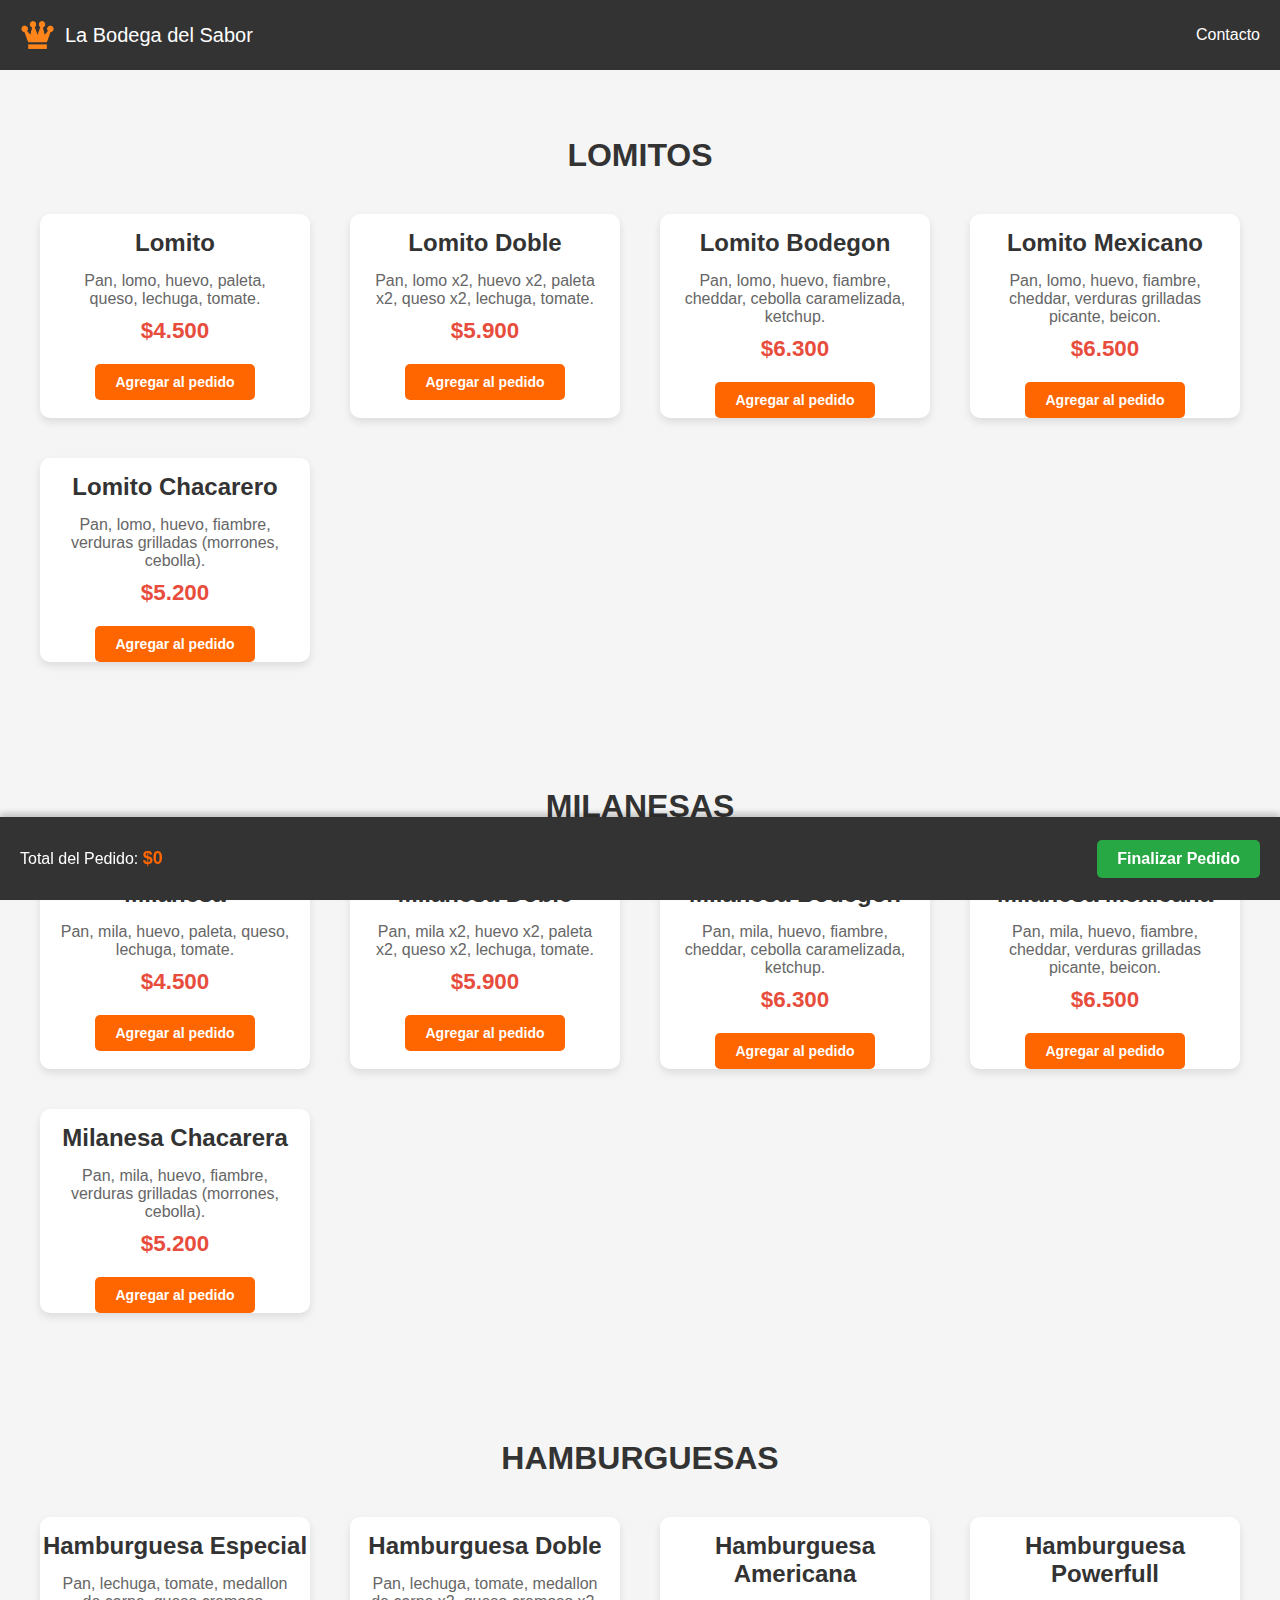
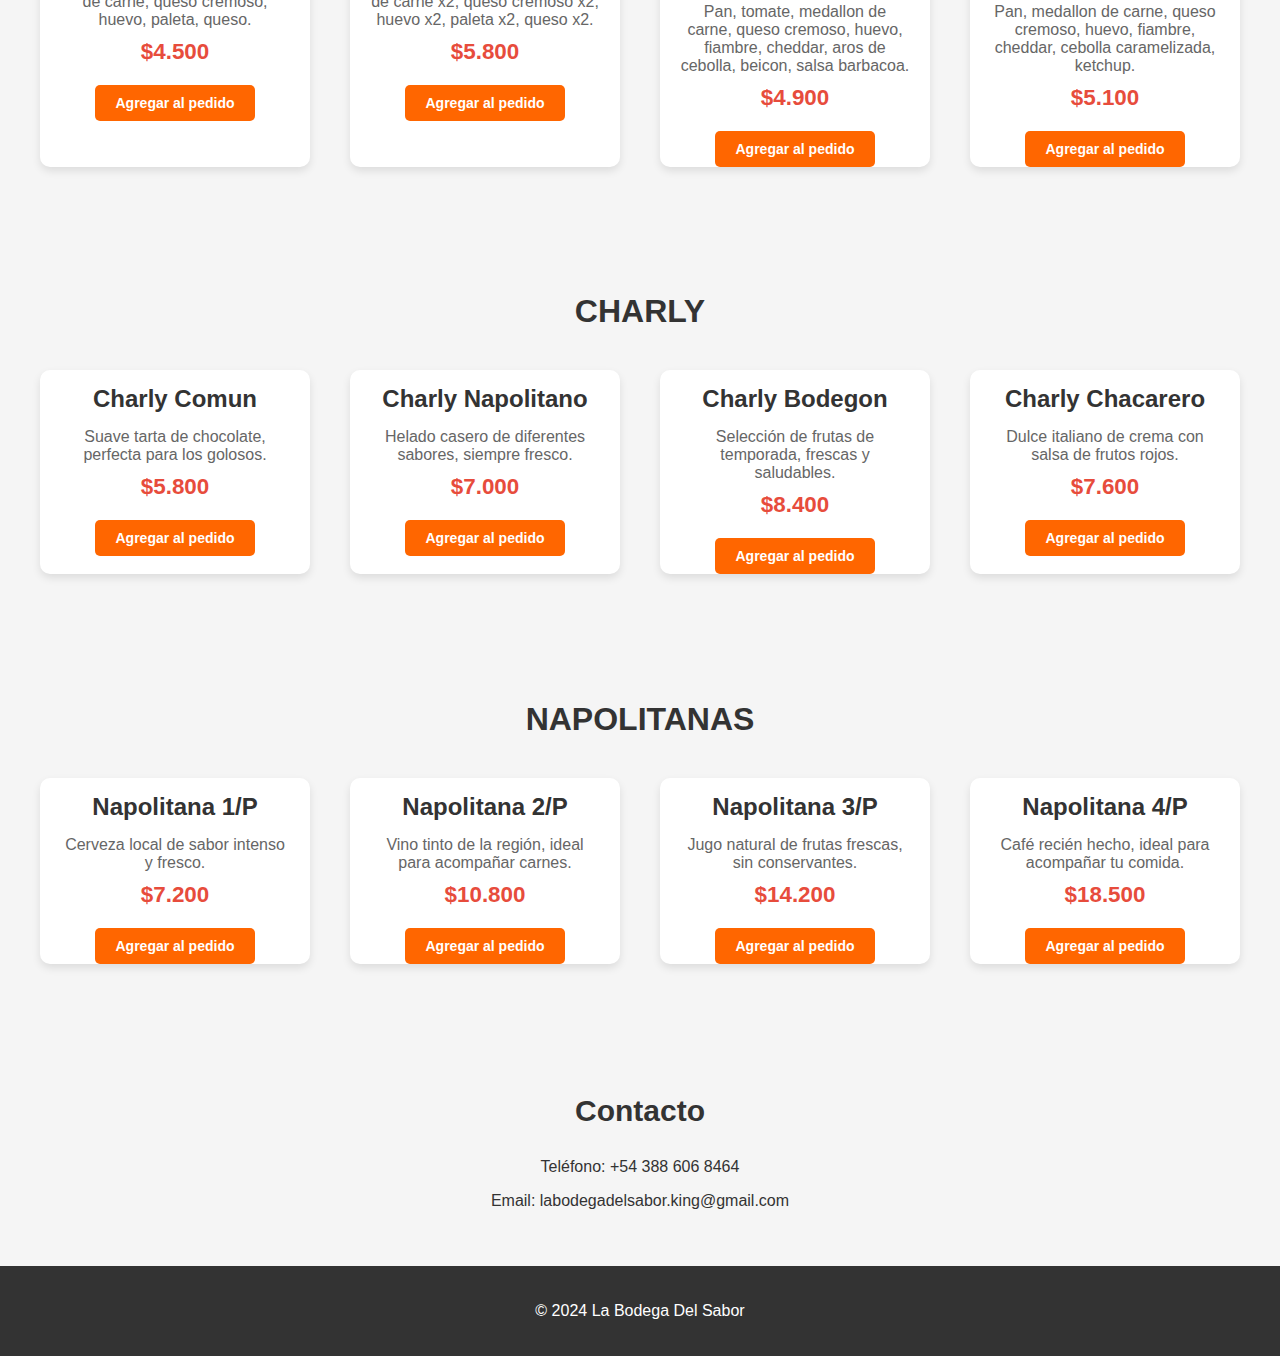
==== commit f350c656: "Update index.html" ====
--- a/index.html
+++ b/index.html
@@ -242,26 +242,57 @@
     <script>
     let total = 0; // Total inicial
 
-    // Función para actualizar el total
-    function updateTotal(amount) {
-        total += amount;
-        document.getElementById('order-total').textContent = $${total};
-    }
-
-    // Escuchar clics en todos los botones de "Agregar al pedido"
-    document.querySelectorAll('.add-to-order').forEach(button => {
-        button.addEventListener('click', function() {
-            const price = parseInt(this.getAttribute('data-price')); // Obtener el precio del producto
-            updateTotal(price); // Actualizar el total
+        // Función para actualizar el total
+        function updateTotal(amount) {
+            total += amount;
+            const orderTotal = document.getElementById('order-total');
+            orderTotal.textContent = `$${total}`;
+            
+            // Agrega y remueve la clase highlight para la animación
+            orderTotal.classList.add('highlight');
+            setTimeout(() => {
+                orderTotal.classList.remove('highlight');
+            }, 500); // Duración de la animación
+        }
+
+        // Escuchar clics en todos los botones de "Agregar al pedido"
+        document.querySelectorAll('.add-to-order').forEach(button => {
+            button.addEventListener('click', function() {
+                const price = parseInt(this.getAttribute('data-price')); // Obtener el precio del producto
+                updateTotal(price); // Actualizar el total
+            });
         });
-    });
-
-    // Finalizar pedido (redirigir a otra página o mostrar resumen)
-    document.getElementById('finalize-order').addEventListener('click', function() {
-        alert(El total de tu pedido es $${total}. Redirigiendo a la página de finalización...);
-        // Aquí puedes redirigir a otra página para finalizar el pedido
-        window.location.href = "finalizar_pedido.html"; // Redirige a la página de finalización
-    });
+
+        // Finalizar pedido (redirigir a otra página o mostrar resumen)
+        document.getElementById('finalize-order').addEventListener('click', function() {
+            alert(`El total de tu pedido es $${total}. Redirigiendo a la página de finalización...`);
+            window.location.href = "finalizar_pedido.html"; // Redirige a la página de finalización
+        });
+        // Actualizar el total y guardar los items en sessionStorage cada vez que cambie
+function updateOrderInStorage() {
+    sessionStorage.setItem('orderItems', JSON.stringify(orderItems));
+    sessionStorage.setItem('orderTotal', total);
+}
+
+function addItemToOrder(name, price) {
+    if (!name || isNaN(price)) return;
+
+    const item = { name, price };
+    orderItems.push(item);
+    total += price;
+    updateTotal();
+    renderOrderItems();
+    updateOrderInStorage(); // Actualizar el almacenamiento
+}
+
+function removeItemFromOrder(index) {
+    const removedItem = orderItems.splice(index, 1)[0];
+    total -= removedItem.price;
+    updateTotal();
+    renderOrderItems();
+    updateOrderInStorage(); // Actualizar el almacenamiento
+}
+
 </script>
 </body>
 </html>
--- a/styles.css
+++ b/styles.css
@@ -116,40 +116,80 @@
     width: 100%;
 }
 
+/* Estilo para el cuadro de resumen de pedido */
 #order-bar {
     position: fixed;
     bottom: 0;
-    left: 0;
-    right: 0;
-    background-color: #333;
-    color: white;
-    padding: 15px;
-    text-align: center;
-    box-shadow: 0 -2px 5px rgba(0, 0, 0, 0.2);
-    z-index: 1000; /* Asegura que esté siempre visible */
-}
-
-#order-bar p {
-    display: inline-block;
-    margin-right: 20px;
-    font-size: 1.2em;
+    width: 100%;
+    background-color: #333; /* Fondo oscuro */
+    color: #fff; /* Texto claro */
+    display: flex;
+    justify-content: space-between;
+    align-items: center;
+    padding: 15px 20px;
+    font-size: 16px;
+    box-shadow: 0 -4px 6px rgba(0, 0, 0, 0.2);
+    z-index: 1000;
 }
 
 #order-total {
     font-weight: bold;
-    color: #e74c3c;
+    font-size: 18px;
+    color: #ff6600; /* Color llamativo */
 }
 
 #finalize-order {
-    background-color: #e74c3c;
+    background-color: #28a745; /* Color verde para indicar acción positiva */
     color: white;
+    border: none;
     padding: 10px 20px;
-    border: none;
+    font-size: 16px;
+    font-weight: bold;
     border-radius: 5px;
     cursor: pointer;
-    font-size: 1em;
+    transition: background-color 0.3s ease, transform 0.2s ease;
 }
 
 #finalize-order:hover {
-    background-color: #c0392b;
+    background-color: #218838; /* Más oscuro en hover */
+    transform: scale(1.05);
 }
+
+#finalize-order:active {
+    background-color: #1e7e34;
+    transform: scale(1);
+}
+
+/* Efecto de animación al actualizar el total */
+@keyframes highlight {
+    0% { color: #ff6600; transform: scale(1); }
+    50% { color: #ffcc00; transform: scale(1.1); }
+    100% { color: #ff6600; transform: scale(1); }
+}
+
+.highlight {
+    animation: highlight 0.5s ease;
+}
+
+/* Estilo para el botón de agregar al pedido */
+.add-to-order {
+    background-color: #ff6600; /* Color atractivo y llamativo */
+    color: white;
+    border: none;
+    padding: 10px 20px;
+    font-size: 14px;
+    font-weight: bold;
+    border-radius: 5px;
+    cursor: pointer;
+    transition: background-color 0.3s ease, transform 0.2s ease;
+}
+
+.add-to-order:hover {
+    background-color: #ff4500; /* Color de hover */
+    transform: scale(1.05); /* Aumenta ligeramente el tamaño al pasar el mouse */
+}
+
+.add-to-order:active {
+    background-color: #e04e00; /* Color cuando está presionado */
+    transform: scale(1); /* Retorna al tamaño original */
+}
